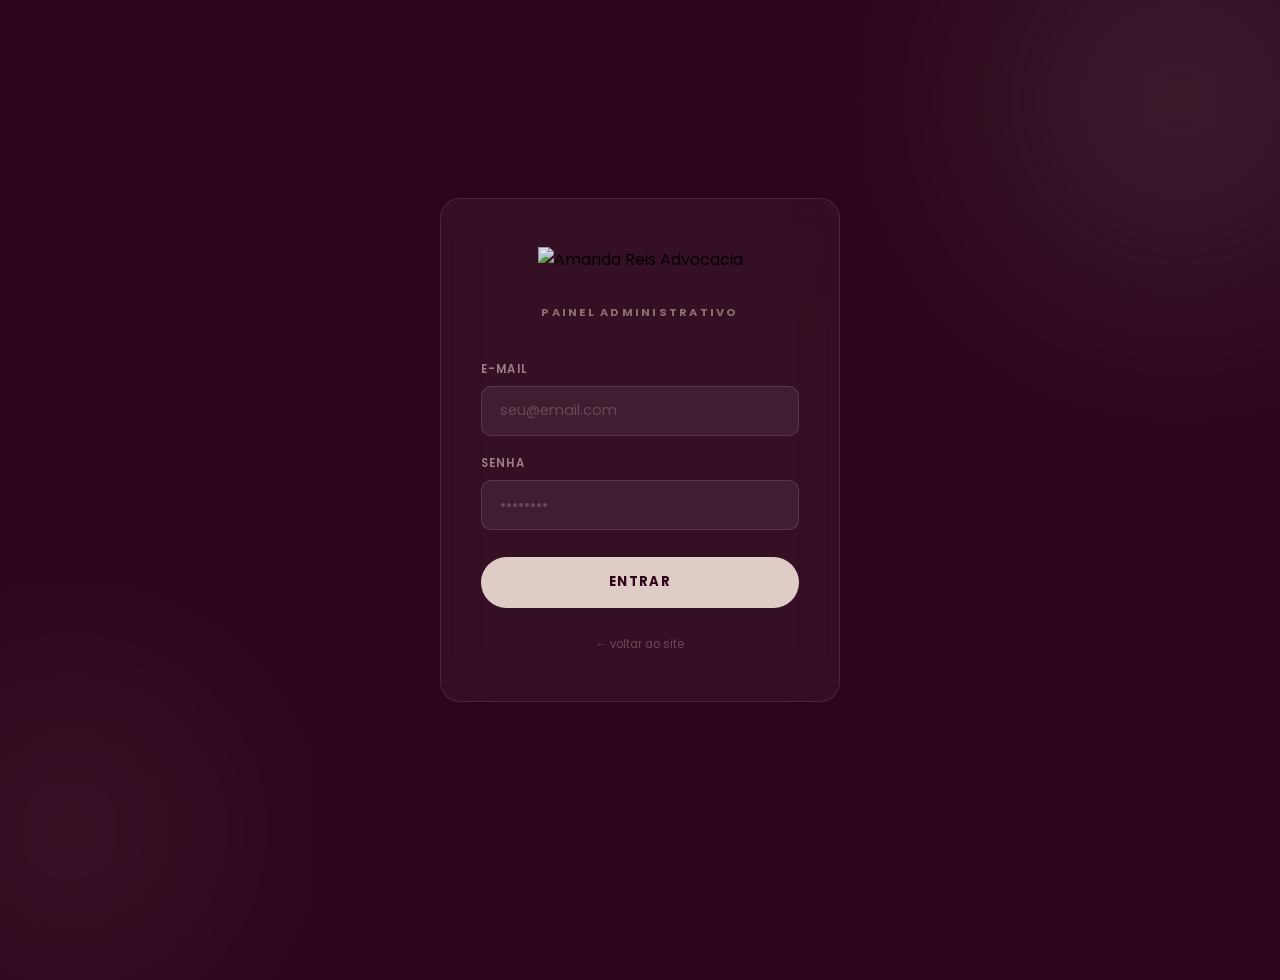
==== admin/index.html @ 428d7985 "Add files via upload" ====
<!DOCTYPE html>
<html lang="pt-BR">
<head>
  <meta charset="UTF-8"/>
  <meta name="viewport" content="width=device-width, initial-scale=1.0"/>
  <meta name="robots" content="noindex, nofollow"/>
  <title>Acesso Restrito | Amanda Reis</title>
  <link rel="icon" type="image/svg+xml" href="../images/favicon.svg"/>
  <link href="https://fonts.googleapis.com/css2?family=Poppins:wght@300;400;600;700&display=swap" rel="stylesheet"/>
  <style>
    *,*::before,*::after{box-sizing:border-box;margin:0;padding:0}
    :root{--dark:#2D061B;--bege:#E0CCC7;--light:#F3EFEC;--muted:#5C4B57}
    body{font-family:'Poppins',sans-serif;background:var(--dark);min-height:100vh;display:flex;align-items:center;justify-content:center;position:relative;overflow:hidden}
    .bg-glow{position:absolute;border-radius:50%;filter:blur(100px);pointer-events:none}
    .bg-glow-1{width:400px;height:400px;background:rgba(92,75,87,.3);top:-100px;right:-100px}
    .bg-glow-2{width:300px;height:300px;background:rgba(224,204,199,.08);bottom:-80px;left:-80px}
    .login-card{background:rgba(255,255,255,.04);border:1px solid rgba(224,204,199,.12);border-radius:20px;padding:3rem 2.5rem;width:100%;max-width:400px;backdrop-filter:blur(20px);position:relative;z-index:1}
    .login-logo{text-align:center;margin-bottom:2rem}
    .login-logo img{height:44px;opacity:.9}
    .login-title{font-size:.7rem;font-weight:700;letter-spacing:.2em;text-transform:uppercase;color:rgba(224,204,199,.5);text-align:center;margin-bottom:2.5rem}
    .field{margin-bottom:1.2rem}
    .field label{display:block;font-size:.72rem;font-weight:600;letter-spacing:.1em;text-transform:uppercase;color:rgba(224,204,199,.6);margin-bottom:.5rem}
    .field input{width:100%;padding:.85rem 1.1rem;background:rgba(255,255,255,.06);border:1px solid rgba(224,204,199,.15);border-radius:10px;color:var(--light);font-family:'Poppins',sans-serif;font-size:.9rem;outline:none;transition:border-color .3s}
    .field input:focus{border-color:rgba(224,204,199,.4)}
    .field input::placeholder{color:rgba(224,204,199,.25)}
    .btn-login{width:100%;padding:.95rem;background:var(--bege);color:var(--dark);border:none;border-radius:50px;font-family:'Poppins',sans-serif;font-size:.82rem;font-weight:700;letter-spacing:.1em;text-transform:uppercase;cursor:pointer;margin-top:.5rem;transition:opacity .3s,transform .3s}
    .btn-login:hover{opacity:.88;transform:translateY(-2px)}
    .btn-login:disabled{opacity:.5;cursor:not-allowed;transform:none}
    .erro{background:rgba(200,50,50,.15);border:1px solid rgba(200,50,50,.3);color:#f8a0a0;border-radius:8px;padding:.7rem 1rem;font-size:.8rem;text-align:center;margin-top:1rem;display:none}
    .erro.vis{display:block}
    .back-link{display:block;text-align:center;margin-top:1.8rem;font-size:.72rem;color:rgba(224,204,199,.3);text-decoration:none;transition:color .3s}
    .back-link:hover{color:rgba(224,204,199,.6)}
    .loading{text-align:center;color:rgba(224,204,199,.4);font-size:.8rem;margin-top:1rem}
  </style>
</head>
<body>
<div class="bg-glow bg-glow-1"></div>
<div class="bg-glow bg-glow-2"></div>
<div class="login-card">
  <div class="login-logo"><img src="../images/logo.png" alt="Amanda Reis Advocacia"/></div>
  <p class="login-title">Painel Administrativo</p>
  <div class="field">
    <label>E-mail</label>
    <input type="email" id="email" placeholder="seu@email.com" autocomplete="email"/>
  </div>
  <div class="field">
    <label>Senha</label>
    <input type="password" id="senha" placeholder="••••••••" autocomplete="current-password"/>
  </div>
  <button class="btn-login" id="btn-login" onclick="fazerLogin()">Entrar</button>
  <div class="erro" id="erro">E-mail ou senha incorretos.</div>
  <p class="loading" id="loading" style="display:none">Verificando credenciais…</p>
  <a href="../index.html" class="back-link">← voltar ao site</a>
</div>

<script>
  // ══════════════════════════════════════════════════════════
  //  ⚙️  CONFIGURAÇÃO FIREBASE
  //  Substitua os valores abaixo pelos do seu projeto Firebase
  //  Console: https://console.firebase.google.com
  // ══════════════════════════════════════════════════════════
  const FIREBASE_CONFIG = {
    apiKey:            "COLE_SEU_apiKey_AQUI",
    authDomain:        "COLE_SEU_authDomain_AQUI",
    projectId:         "COLE_SEU_projectId_AQUI",
    storageBucket:     "COLE_SEU_storageBucket_AQUI",
    messagingSenderId: "COLE_SEU_messagingSenderId_AQUI",
    appId:             "COLE_SEU_appId_AQUI"
  };
  // ══════════════════════════════════════════════════════════

  document.addEventListener('keydown', e => { if (e.key === 'Enter') fazerLogin(); });

  window.addEventListener('load', () => {
    import('https://www.gstatic.com/firebasejs/10.12.0/firebase-app.js').then(({ initializeApp }) => {
      import('https://www.gstatic.com/firebasejs/10.12.0/firebase-auth.js').then(({ getAuth, signInWithEmailAndPassword, onAuthStateChanged }) => {
        const app  = initializeApp(FIREBASE_CONFIG);
        const auth = getAuth(app);

        // Se já autenticado, redireciona direto
        onAuthStateChanged(auth, user => {
          if (user) window.location.href = 'painel.html';
        });

        window.fazerLogin = async function() {
          const emailVal = document.getElementById('email').value.trim();
          const senhaVal = document.getElementById('senha').value;
          const btn      = document.getElementById('btn-login');
          const erro     = document.getElementById('erro');
          const loading  = document.getElementById('loading');

          erro.classList.remove('vis');
          btn.disabled = true;
          loading.style.display = 'block';

          try {
            await signInWithEmailAndPassword(auth, emailVal, senhaVal);
            // onAuthStateChanged cuida do redirect
          } catch (e) {
            erro.textContent = 'E-mail ou senha incorretos.';
            erro.classList.add('vis');
            document.getElementById('senha').value = '';
          } finally {
            btn.disabled = false;
            loading.style.display = 'none';
          }
        };
      });
    });
  });
</script>
</body>
</html>
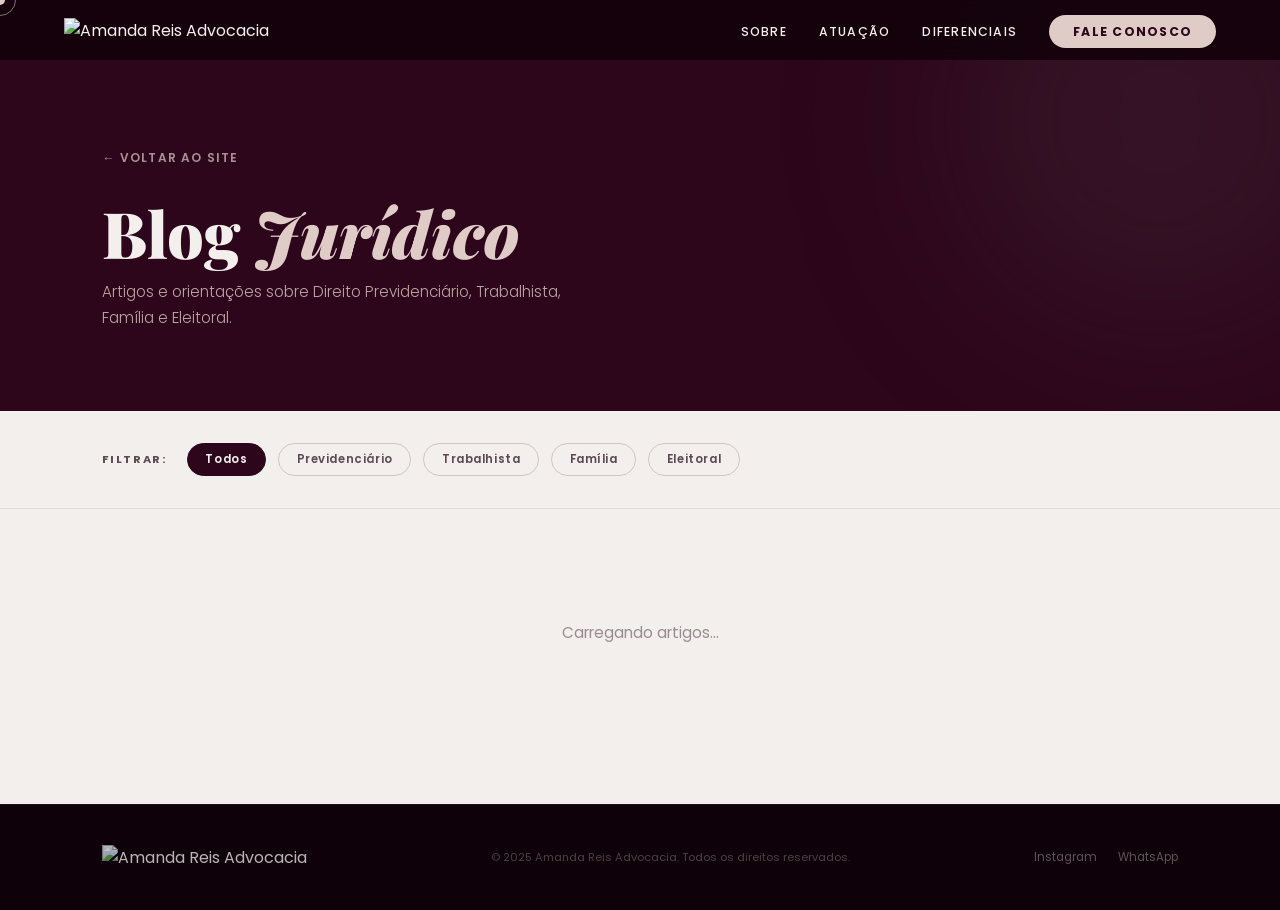
==== commit 1e7875e9: "Add files via upload" ====
--- a/admin/index.html
+++ b/admin/index.html
@@ -3,108 +3,157 @@
 <head>
   <meta charset="UTF-8"/>
   <meta name="viewport" content="width=device-width, initial-scale=1.0"/>
-  <meta name="robots" content="noindex, nofollow"/>
-  <title>Acesso Restrito | Amanda Reis</title>
+  <title>Blog Jurídico | Amanda Reis Advocacia</title>
   <link rel="icon" type="image/svg+xml" href="../images/favicon.svg"/>
-  <link href="https://fonts.googleapis.com/css2?family=Poppins:wght@300;400;600;700&display=swap" rel="stylesheet"/>
+  <link rel="icon" type="image/x-icon" href="../images/favicon.ico"/>
+  <link rel="stylesheet" href="../style.css"/>
   <style>
-    *,*::before,*::after{box-sizing:border-box;margin:0;padding:0}
-    :root{--dark:#2D061B;--bege:#E0CCC7;--light:#F3EFEC;--muted:#5C4B57}
-    body{font-family:'Poppins',sans-serif;background:var(--dark);min-height:100vh;display:flex;align-items:center;justify-content:center;position:relative;overflow:hidden}
-    .bg-glow{position:absolute;border-radius:50%;filter:blur(100px);pointer-events:none}
-    .bg-glow-1{width:400px;height:400px;background:rgba(92,75,87,.3);top:-100px;right:-100px}
-    .bg-glow-2{width:300px;height:300px;background:rgba(224,204,199,.08);bottom:-80px;left:-80px}
-    .login-card{background:rgba(255,255,255,.04);border:1px solid rgba(224,204,199,.12);border-radius:20px;padding:3rem 2.5rem;width:100%;max-width:400px;backdrop-filter:blur(20px);position:relative;z-index:1}
-    .login-logo{text-align:center;margin-bottom:2rem}
-    .login-logo img{height:44px;opacity:.9}
-    .login-title{font-size:.7rem;font-weight:700;letter-spacing:.2em;text-transform:uppercase;color:rgba(224,204,199,.5);text-align:center;margin-bottom:2.5rem}
-    .field{margin-bottom:1.2rem}
-    .field label{display:block;font-size:.72rem;font-weight:600;letter-spacing:.1em;text-transform:uppercase;color:rgba(224,204,199,.6);margin-bottom:.5rem}
-    .field input{width:100%;padding:.85rem 1.1rem;background:rgba(255,255,255,.06);border:1px solid rgba(224,204,199,.15);border-radius:10px;color:var(--light);font-family:'Poppins',sans-serif;font-size:.9rem;outline:none;transition:border-color .3s}
-    .field input:focus{border-color:rgba(224,204,199,.4)}
-    .field input::placeholder{color:rgba(224,204,199,.25)}
-    .btn-login{width:100%;padding:.95rem;background:var(--bege);color:var(--dark);border:none;border-radius:50px;font-family:'Poppins',sans-serif;font-size:.82rem;font-weight:700;letter-spacing:.1em;text-transform:uppercase;cursor:pointer;margin-top:.5rem;transition:opacity .3s,transform .3s}
-    .btn-login:hover{opacity:.88;transform:translateY(-2px)}
-    .btn-login:disabled{opacity:.5;cursor:not-allowed;transform:none}
-    .erro{background:rgba(200,50,50,.15);border:1px solid rgba(200,50,50,.3);color:#f8a0a0;border-radius:8px;padding:.7rem 1rem;font-size:.8rem;text-align:center;margin-top:1rem;display:none}
-    .erro.vis{display:block}
-    .back-link{display:block;text-align:center;margin-top:1.8rem;font-size:.72rem;color:rgba(224,204,199,.3);text-decoration:none;transition:color .3s}
-    .back-link:hover{color:rgba(224,204,199,.6)}
-    .loading{text-align:center;color:rgba(224,204,199,.4);font-size:.8rem;margin-top:1rem}
+    .blog-hero{background:var(--dark);padding:9rem 8% 5rem;position:relative;overflow:hidden}
+    .blog-hero-glow{position:absolute;top:-80px;right:-80px;width:400px;height:400px;background:rgba(92,75,87,.2);border-radius:50%;filter:blur(90px);pointer-events:none}
+    .blog-hero .back-link{display:inline-flex;align-items:center;gap:.5rem;color:var(--bege);text-decoration:none;font-size:.75rem;font-weight:600;letter-spacing:.1em;text-transform:uppercase;margin-bottom:2rem;opacity:.7;transition:opacity .3s;cursor:none}
+    .blog-hero .back-link:hover{opacity:1}
+    .blog-hero h1{font-family:'Playfair Display',serif;font-size:clamp(2.5rem,5vw,4rem);font-weight:900;color:var(--light);line-height:1.05;position:relative}
+    .blog-hero h1 em{font-style:italic;color:var(--bege)}
+    .blog-hero p{font-size:.95rem;color:var(--bege);font-weight:300;opacity:.8;margin-top:.8rem;max-width:500px;line-height:1.7;position:relative}
+    .blog-filters{background:var(--light);padding:2rem 8%;border-bottom:1px solid rgba(45,6,27,.08);display:flex;gap:.75rem;flex-wrap:wrap;align-items:center}
+    .filter-label{font-size:.7rem;font-weight:700;letter-spacing:.15em;text-transform:uppercase;color:var(--muted);margin-right:.5rem}
+    .filter-btn{padding:.45rem 1.1rem;border-radius:50px;border:1.5px solid rgba(45,6,27,.18);background:transparent;font-size:.73rem;font-weight:600;color:var(--muted);cursor:none;font-family:'Poppins',sans-serif;letter-spacing:.05em;transition:background .25s,border-color .25s,color .25s}
+    .filter-btn:hover,.filter-btn.active{background:var(--dark);border-color:var(--dark);color:var(--light)}
+    .blog-list{background:var(--light);padding:3rem 8% 6rem}
+    .blog-grid-full{display:grid;grid-template-columns:repeat(3,1fr);gap:1.5rem}
+    .blog-card{background:#fff;border:1px solid rgba(45,6,27,.1);border-radius:var(--r-lg);overflow:hidden;cursor:none;text-decoration:none;color:var(--dark);transition:transform .35s,box-shadow .35s,border-color .35s;display:flex;flex-direction:column}
+    .blog-card:hover{transform:translateY(-6px);box-shadow:0 20px 50px rgba(45,6,27,.12);border-color:rgba(92,75,87,.3)}
+    .blog-card-img{width:100%;aspect-ratio:16/9;object-fit:cover;display:block;background:var(--bege)}
+    .blog-card-img-placeholder{width:100%;aspect-ratio:16/9;background:linear-gradient(135deg,var(--bege) 0%,var(--light) 100%);display:flex;align-items:center;justify-content:center}
+    .blog-card-img-placeholder svg{width:40px;height:40px;fill:rgba(92,75,87,.3)}
+    .blog-card-body{padding:1.5rem;flex:1;display:flex;flex-direction:column}
+    .blog-card-tag{font-size:.64rem;font-weight:700;letter-spacing:.18em;text-transform:uppercase;color:var(--muted);margin-bottom:.7rem;display:flex;align-items:center;gap:.5rem}
+    .blog-card-tag::before{content:'';display:block;width:16px;height:2px;background:var(--muted);border-radius:1px}
+    .blog-card h3{font-family:'Playfair Display',serif;font-size:1.05rem;font-weight:700;color:var(--dark);line-height:1.35;margin-bottom:.7rem}
+    .blog-card p{font-size:.82rem;color:var(--muted);line-height:1.7;font-weight:300;flex:1}
+    .blog-card-footer{display:flex;align-items:center;justify-content:space-between;margin-top:1.2rem;padding-top:1rem;border-top:1px solid rgba(45,6,27,.08)}
+    .blog-card-date{font-size:.7rem;color:var(--muted);font-weight:300;opacity:.7}
+    .blog-card-link{font-size:.72rem;font-weight:700;letter-spacing:.08em;text-transform:uppercase;color:var(--dark);opacity:.6;transition:opacity .3s}
+    .blog-card:hover .blog-card-link{opacity:1}
+    .blog-empty{grid-column:1/-1;text-align:center;padding:4rem 0;color:var(--muted);font-size:.95rem;opacity:.6}
+    @media(max-width:900px){.blog-hero{padding:8rem 6% 4rem}.blog-filters{padding:1.5rem 6%}.blog-list{padding:2rem 6% 4rem}.blog-grid-full{grid-template-columns:1fr}nav{padding:.9rem 5%}.nav-links{display:none}}
+    @media(min-width:600px) and (max-width:900px){.blog-grid-full{grid-template-columns:repeat(2,1fr)}}
   </style>
 </head>
 <body>
-<div class="bg-glow bg-glow-1"></div>
-<div class="bg-glow bg-glow-2"></div>
-<div class="login-card">
-  <div class="login-logo"><img src="../images/logo.png" alt="Amanda Reis Advocacia"/></div>
-  <p class="login-title">Painel Administrativo</p>
-  <div class="field">
-    <label>E-mail</label>
-    <input type="email" id="email" placeholder="seu@email.com" autocomplete="email"/>
+<div class="cursor" id="cursor"></div>
+<div class="cursor-ring" id="cursorRing"></div>
+<nav id="navbar" class="nav-dark">
+  <div class="nav-logo"><img src="../images/logo.png" alt="Amanda Reis Advocacia"/></div>
+  <ul class="nav-links">
+    <li><a href="../index.html#sobre">Sobre</a></li>
+    <li><a href="../index.html#atuacao">Atuação</a></li>
+    <li><a href="../index.html#diferenciais">Diferenciais</a></li>
+    <li><a href="../index.html#contato" class="nav-cta">Fale Conosco</a></li>
+  </ul>
+</nav>
+<section class="blog-hero">
+  <div class="blog-hero-glow"></div>
+  <a href="../index.html" class="back-link">← Voltar ao site</a>
+  <h1>Blog <em>Jurídico</em></h1>
+  <p>Artigos e orientações sobre Direito Previdenciário, Trabalhista, Família e Eleitoral.</p>
+</section>
+<div class="blog-filters">
+  <span class="filter-label">Filtrar:</span>
+  <button class="filter-btn active" data-cat="Todos">Todos</button>
+  <button class="filter-btn" data-cat="Previdenciário">Previdenciário</button>
+  <button class="filter-btn" data-cat="Trabalhista">Trabalhista</button>
+  <button class="filter-btn" data-cat="Família">Família</button>
+  <button class="filter-btn" data-cat="Eleitoral">Eleitoral</button>
+</div>
+<section class="blog-list">
+  <div class="blog-grid-full" id="blog-grid-full">
+    <p class="blog-empty">Carregando artigos…</p>
   </div>
-  <div class="field">
-    <label>Senha</label>
-    <input type="password" id="senha" placeholder="••••••••" autocomplete="current-password"/>
+</section>
+<footer>
+  <div class="footer-inner">
+    <div class="footer-logo"><img src="../images/logo.png" alt="Amanda Reis Advocacia"/></div>
+    <p class="footer-copy">© 2025 Amanda Reis Advocacia. Todos os direitos reservados.</p>
+    <div class="footer-links">
+      <a href="https://www.instagram.com/advamandareis/">Instagram</a>
+      <a href="https://wa.me/5561999284025">WhatsApp</a>
+    </div>
   </div>
-  <button class="btn-login" id="btn-login" onclick="fazerLogin()">Entrar</button>
-  <div class="erro" id="erro">E-mail ou senha incorretos.</div>
-  <p class="loading" id="loading" style="display:none">Verificando credenciais…</p>
-  <a href="../index.html" class="back-link">← voltar ao site</a>
-</div>
+</footer>
+<script>
+  const firebaseConfig = {
+  apiKey: "AIzaSyD4aWnsTi9Zk66AfWvnCKW490wGxZW17mc",
+  authDomain: "dra-amanda.firebaseapp.com",
+  projectId: "dra-amanda",
+  storageBucket: "dra-amanda.firebasestorage.app",
+  messagingSenderId: "337097105233",
+  appId: "1:337097105233:web:64a120079f640f3d1cfd70",
+  measurementId: "G-VSHPLCEZXZ"
+};
 
-<script>
-  // ══════════════════════════════════════════════════════════
-  //  ⚙️  CONFIGURAÇÃO FIREBASE
-  //  Substitua os valores abaixo pelos do seu projeto Firebase
-  //  Console: https://console.firebase.google.com
-  // ══════════════════════════════════════════════════════════
-  const FIREBASE_CONFIG = {
-    apiKey:            "COLE_SEU_apiKey_AQUI",
-    authDomain:        "COLE_SEU_authDomain_AQUI",
-    projectId:         "COLE_SEU_projectId_AQUI",
-    storageBucket:     "COLE_SEU_storageBucket_AQUI",
-    messagingSenderId: "COLE_SEU_messagingSenderId_AQUI",
-    appId:             "COLE_SEU_appId_AQUI"
-  };
-  // ══════════════════════════════════════════════════════════
+  const cur=document.getElementById('cursor'),curR=document.getElementById('cursorRing');
+  let mx=0,my=0,rx=0,ry=0;
+  document.addEventListener('mousemove',e=>{mx=e.clientX;my=e.clientY;cur.style.left=mx+'px';cur.style.top=my+'px';});
+  (function anim(){rx+=(mx-rx)*.1;ry+=(my-ry)*.1;curR.style.left=rx+'px';curR.style.top=ry+'px';requestAnimationFrame(anim);})();
+  document.querySelectorAll('a,button').forEach(el=>{
+    el.addEventListener('mouseenter',()=>{cur.style.transform='translate(-50%,-50%) scale(2.8)';cur.style.background='rgba(224,204,199,.35)';});
+    el.addEventListener('mouseleave',()=>{cur.style.transform='translate(-50%,-50%) scale(1)';cur.style.background='var(--bege)';});
+  });
+  const nav=document.getElementById('navbar');
+  window.addEventListener('scroll',()=>nav.classList.toggle('scrolled',window.scrollY>60));
 
-  document.addEventListener('keydown', e => { if (e.key === 'Enter') fazerLogin(); });
+  let catAtiva='Todos', ARTIGOS_FB=[];
+  document.querySelectorAll('.filter-btn').forEach(btn=>{
+    btn.addEventListener('click',()=>{
+      document.querySelectorAll('.filter-btn').forEach(b=>b.classList.remove('active'));
+      btn.classList.add('active'); catAtiva=btn.dataset.cat; renderGrid();
+    });
+  });
 
-  window.addEventListener('load', () => {
-    import('https://www.gstatic.com/firebasejs/10.12.0/firebase-app.js').then(({ initializeApp }) => {
-      import('https://www.gstatic.com/firebasejs/10.12.0/firebase-auth.js').then(({ getAuth, signInWithEmailAndPassword, onAuthStateChanged }) => {
-        const app  = initializeApp(FIREBASE_CONFIG);
-        const auth = getAuth(app);
+  function estaPublicado(a){
+    if(!a.publicadoEm) return true;
+    const hoje=new Date(); hoje.setHours(0,0,0,0);
+    return new Date(a.publicadoEm+'T00:00:00')<=hoje;
+  }
 
-        // Se já autenticado, redireciona direto
-        onAuthStateChanged(auth, user => {
-          if (user) window.location.href = 'painel.html';
-        });
+  function cardHTML(a){
+    return `<a href="artigo.html?id=${a._docid}" class="blog-card">
+      ${a.foto
+        ?`<img class="blog-card-img" src="${a.foto}" alt="${a.titulo}" loading="lazy"/>`
+        :`<div class="blog-card-img-placeholder"><svg viewBox="0 0 24 24"><path d="M21 19V5c0-1.1-.9-2-2-2H5c-1.1 0-2 .9-2 2v14c0 1.1.9 2 2 2h14c1.1 0 2-.9 2-2zM8.5 13.5l2.5 3.01L14.5 12l4.5 6H5l3.5-4.5z"/></svg></div>`
+      }
+      <div class="blog-card-body">
+        <div class="blog-card-tag">${a.categoria||'Artigo'}</div>
+        <h3>${a.titulo}</h3>
+        <p>${a.resumo}</p>
+        <div class="blog-card-footer">
+          <span class="blog-card-date">${a.data}</span>
+          <span class="blog-card-link">Ler mais →</span>
+        </div>
+      </div>
+    </a>`;
+  }
 
-        window.fazerLogin = async function() {
-          const emailVal = document.getElementById('email').value.trim();
-          const senhaVal = document.getElementById('senha').value;
-          const btn      = document.getElementById('btn-login');
-          const erro     = document.getElementById('erro');
-          const loading  = document.getElementById('loading');
+  function renderGrid(){
+    const grid=document.getElementById('blog-grid-full');
+    const lista=ARTIGOS_FB.filter(estaPublicado).filter(a=>catAtiva==='Todos'||a.categoria===catAtiva);
+    grid.innerHTML=lista.length?lista.map(cardHTML).join(''):'<p class="blog-empty">Nenhum artigo nesta categoria.</p>';
+  }
 
-          erro.classList.remove('vis');
-          btn.disabled = true;
-          loading.style.display = 'block';
-
-          try {
-            await signInWithEmailAndPassword(auth, emailVal, senhaVal);
-            // onAuthStateChanged cuida do redirect
-          } catch (e) {
-            erro.textContent = 'E-mail ou senha incorretos.';
-            erro.classList.add('vis');
-            document.getElementById('senha').value = '';
-          } finally {
-            btn.disabled = false;
-            loading.style.display = 'none';
-          }
-        };
+  window.addEventListener('load',()=>{
+    import('https://www.gstatic.com/firebasejs/10.12.0/firebase-app.js').then(({initializeApp})=>{
+      import('https://www.gstatic.com/firebasejs/10.12.0/firebase-firestore.js').then(async({getFirestore,collection,getDocs,orderBy,query})=>{
+        const app=initializeApp(firebaseConfig);
+        const db=getFirestore(app);
+        try{
+          const q=query(collection(db,'artigos'),orderBy('publicadoEm','desc'));
+          const snap=await getDocs(q);
+          ARTIGOS_FB=snap.docs.map(d=>({_docid:d.id,...d.data()}));
+          renderGrid();
+        } catch(e){
+          document.getElementById('blog-grid-full').innerHTML='<p class="blog-empty">Erro ao carregar artigos.</p>';
+        }
       });
     });
   });
--- a/style.css
+++ b/style.css
@@ -0,0 +1,137 @@
+/* ─── PALETTE ──────────────────────────────────────────
+   #2D061B  Bordô Escuro   (primary dark)
+   #E0CCC7  Bege Rosado    (accent warm)
+   #F3EFEC  Bege Claro     (light bg)
+   #5C4B57  Cinza Rosado   (secondary / muted)
+──────────────────────────────────────────────────────── */
+@import url('https://fonts.googleapis.com/css2?family=Playfair+Display:ital,wght@0,400;0,600;0,700;0,900;1,400;1,700&family=Poppins:wght@300;400;500;600;700&display=swap');
+
+:root {
+  --dark:   #2D061B;
+  --dark2:  #3d0b27;
+  --bege:   #E0CCC7;
+  --light:  #F3EFEC;
+  --muted:  #5C4B57;
+  --white:  #FFFFFF;
+  --r:      16px;
+  --r-sm:   10px;
+  --r-lg:   24px;
+}
+
+*, *::before, *::after { box-sizing: border-box; margin: 0; padding: 0; }
+html { scroll-behavior: smooth; }
+body {
+  font-family: 'Poppins', sans-serif;
+  background: var(--dark);
+  color: var(--light);
+  overflow-x: hidden;
+  cursor: none;
+}
+
+/* ── CURSOR ── */
+.cursor {
+  width: 10px; height: 10px; background: var(--bege); border-radius: 50%;
+  position: fixed; top: 0; left: 0; pointer-events: none; z-index: 9999;
+  transform: translate(-50%,-50%); transition: width .25s, height .25s, background .25s;
+}
+.cursor-ring {
+  width: 32px; height: 32px; border: 1.5px solid rgba(224,204,199,.55); border-radius: 50%;
+  position: fixed; top: 0; left: 0; pointer-events: none; z-index: 9998;
+  transform: translate(-50%,-50%);
+}
+
+/* ── NAV ── */
+nav {
+  position: fixed; top: 0; left: 0; right: 0; z-index: 100;
+  display: flex; justify-content: space-between; align-items: center;
+  padding: 1.1rem 5%;
+  transition: all .4s;
+  /* Por padrão sobre hero claro: fundo semi-dark para visibilidade */
+  background: rgba(45, 6, 27, 0.55);
+  backdrop-filter: blur(8px);
+}
+nav.scrolled {
+  background: rgba(18, 2, 10, .95);
+  backdrop-filter: blur(20px);
+  border-bottom: 1px solid rgba(224,204,199,.12);
+  padding: .75rem 5%;
+}
+/* Nav em páginas de área (fundo escuro) */
+nav.nav-dark {
+  background: rgba(18, 2, 10, .9);
+  backdrop-filter: blur(20px);
+}
+.nav-logo img { height: 42px; object-fit: contain; }
+.nav-links { display: flex; gap: 2rem; list-style: none; align-items: center; }
+.nav-links a {
+  color: var(--light); text-decoration: none;
+  font-size: .77rem; font-weight: 500; letter-spacing: .1em; text-transform: uppercase;
+  position: relative; padding-bottom: 3px; transition: color .3s;
+}
+.nav-links a::after {
+  content: ''; position: absolute; bottom: 0; left: 0;
+  width: 0; height: 1px; background: var(--bege); transition: width .35s;
+}
+.nav-links a:hover { color: var(--bege); }
+.nav-links a:hover::after { width: 100%; }
+.nav-cta {
+  background: var(--bege) !important; color: var(--dark) !important;
+  padding: .5rem 1.5rem !important; border-radius: 50px !important;
+  font-weight: 700 !important; transition: opacity .3s, transform .3s !important;
+}
+.nav-cta:hover { opacity: .88; transform: translateY(-2px); }
+.nav-cta::after { display: none !important; }
+
+/* ── MARQUEE ── */
+.marquee-strip { background: var(--muted); overflow: hidden; padding: .7rem 0; }
+.marquee-inner { display: flex; width: max-content; animation: marquee 26s linear infinite; }
+.marquee-item {
+  font-size: .67rem; font-weight: 700; letter-spacing: .18em; text-transform: uppercase;
+  color: var(--light); white-space: nowrap; padding: 0 2rem;
+  display: flex; align-items: center; gap: 1.5rem;
+}
+.marquee-item::after { content: '◆'; font-size: .4rem; color: var(--bege); opacity: .6; }
+@keyframes marquee { from { transform: translateX(0) } to { transform: translateX(-50%) } }
+
+/* ── SECTION HELPERS ── */
+.section-tag {
+  display: inline-flex; align-items: center; gap: .6rem;
+  font-size: .67rem; font-weight: 700; letter-spacing: .2em; text-transform: uppercase;
+  margin-bottom: 1rem;
+}
+.section-tag .stag-line {
+  display: block; width: 22px; height: 2px; border-radius: 1px;
+}
+
+/* ── REVEAL ── */
+.reveal, .reveal-l, .reveal-r { transition: opacity .85s ease, transform .85s ease; }
+.reveal { opacity: 0; transform: translateY(38px); }
+.reveal-l { opacity: 0; transform: translateX(-45px); }
+.reveal-r { opacity: 0; transform: translateX(45px); }
+.reveal.vis, .reveal-l.vis, .reveal-r.vis { opacity: 1; transform: none; }
+
+@keyframes fadeUp { to { opacity: 1; transform: none; } }
+@keyframes fadeIn { to { opacity: 1; } }
+
+::-webkit-scrollbar { width: 4px; }
+::-webkit-scrollbar-track { background: var(--dark); }
+::-webkit-scrollbar-thumb { background: var(--muted); border-radius: 2px; }
+
+/* ── FOOTER ── */
+footer {
+  background: #0e0109;
+  padding: 2.5rem 8%;
+  border-top: 1px solid rgba(224,204,199,.08);
+}
+.footer-inner {
+  display: flex; justify-content: space-between; align-items: center;
+  flex-wrap: wrap; gap: 1.2rem;
+}
+.footer-logo img { height: 34px; opacity: .75; }
+.footer-copy { font-size: .7rem; color: rgba(224,204,199,.3); }
+.footer-links { display: flex; gap: 1.3rem; }
+.footer-links a {
+  color: rgba(224,204,199,.4); font-size: .72rem;
+  text-decoration: none; transition: color .3s;
+}
+.footer-links a:hover { color: var(--bege); }
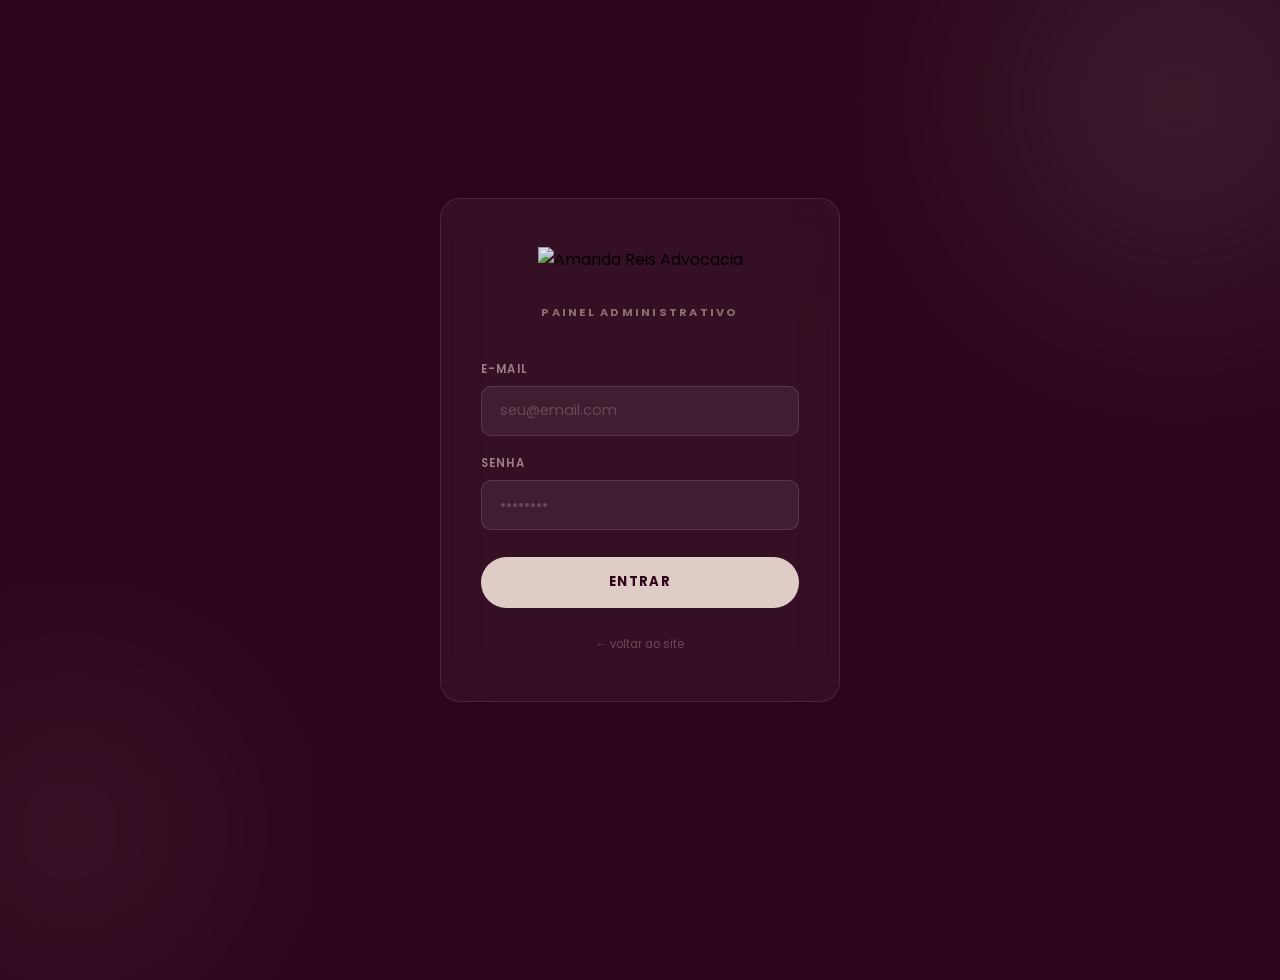
==== commit bd5ac330: "Add files via upload" ====
--- a/admin/index.html
+++ b/admin/index.html
@@ -3,85 +3,62 @@
 <head>
   <meta charset="UTF-8"/>
   <meta name="viewport" content="width=device-width, initial-scale=1.0"/>
-  <title>Blog Jurídico | Amanda Reis Advocacia</title>
+  <meta name="robots" content="noindex, nofollow"/>
+  <title>Acesso Restrito | Amanda Reis</title>
   <link rel="icon" type="image/svg+xml" href="../images/favicon.svg"/>
-  <link rel="icon" type="image/x-icon" href="../images/favicon.ico"/>
-  <link rel="stylesheet" href="../style.css"/>
+  <link href="https://fonts.googleapis.com/css2?family=Poppins:wght@300;400;600;700&display=swap" rel="stylesheet"/>
   <style>
-    .blog-hero{background:var(--dark);padding:9rem 8% 5rem;position:relative;overflow:hidden}
-    .blog-hero-glow{position:absolute;top:-80px;right:-80px;width:400px;height:400px;background:rgba(92,75,87,.2);border-radius:50%;filter:blur(90px);pointer-events:none}
-    .blog-hero .back-link{display:inline-flex;align-items:center;gap:.5rem;color:var(--bege);text-decoration:none;font-size:.75rem;font-weight:600;letter-spacing:.1em;text-transform:uppercase;margin-bottom:2rem;opacity:.7;transition:opacity .3s;cursor:none}
-    .blog-hero .back-link:hover{opacity:1}
-    .blog-hero h1{font-family:'Playfair Display',serif;font-size:clamp(2.5rem,5vw,4rem);font-weight:900;color:var(--light);line-height:1.05;position:relative}
-    .blog-hero h1 em{font-style:italic;color:var(--bege)}
-    .blog-hero p{font-size:.95rem;color:var(--bege);font-weight:300;opacity:.8;margin-top:.8rem;max-width:500px;line-height:1.7;position:relative}
-    .blog-filters{background:var(--light);padding:2rem 8%;border-bottom:1px solid rgba(45,6,27,.08);display:flex;gap:.75rem;flex-wrap:wrap;align-items:center}
-    .filter-label{font-size:.7rem;font-weight:700;letter-spacing:.15em;text-transform:uppercase;color:var(--muted);margin-right:.5rem}
-    .filter-btn{padding:.45rem 1.1rem;border-radius:50px;border:1.5px solid rgba(45,6,27,.18);background:transparent;font-size:.73rem;font-weight:600;color:var(--muted);cursor:none;font-family:'Poppins',sans-serif;letter-spacing:.05em;transition:background .25s,border-color .25s,color .25s}
-    .filter-btn:hover,.filter-btn.active{background:var(--dark);border-color:var(--dark);color:var(--light)}
-    .blog-list{background:var(--light);padding:3rem 8% 6rem}
-    .blog-grid-full{display:grid;grid-template-columns:repeat(3,1fr);gap:1.5rem}
-    .blog-card{background:#fff;border:1px solid rgba(45,6,27,.1);border-radius:var(--r-lg);overflow:hidden;cursor:none;text-decoration:none;color:var(--dark);transition:transform .35s,box-shadow .35s,border-color .35s;display:flex;flex-direction:column}
-    .blog-card:hover{transform:translateY(-6px);box-shadow:0 20px 50px rgba(45,6,27,.12);border-color:rgba(92,75,87,.3)}
-    .blog-card-img{width:100%;aspect-ratio:16/9;object-fit:cover;display:block;background:var(--bege)}
-    .blog-card-img-placeholder{width:100%;aspect-ratio:16/9;background:linear-gradient(135deg,var(--bege) 0%,var(--light) 100%);display:flex;align-items:center;justify-content:center}
-    .blog-card-img-placeholder svg{width:40px;height:40px;fill:rgba(92,75,87,.3)}
-    .blog-card-body{padding:1.5rem;flex:1;display:flex;flex-direction:column}
-    .blog-card-tag{font-size:.64rem;font-weight:700;letter-spacing:.18em;text-transform:uppercase;color:var(--muted);margin-bottom:.7rem;display:flex;align-items:center;gap:.5rem}
-    .blog-card-tag::before{content:'';display:block;width:16px;height:2px;background:var(--muted);border-radius:1px}
-    .blog-card h3{font-family:'Playfair Display',serif;font-size:1.05rem;font-weight:700;color:var(--dark);line-height:1.35;margin-bottom:.7rem}
-    .blog-card p{font-size:.82rem;color:var(--muted);line-height:1.7;font-weight:300;flex:1}
-    .blog-card-footer{display:flex;align-items:center;justify-content:space-between;margin-top:1.2rem;padding-top:1rem;border-top:1px solid rgba(45,6,27,.08)}
-    .blog-card-date{font-size:.7rem;color:var(--muted);font-weight:300;opacity:.7}
-    .blog-card-link{font-size:.72rem;font-weight:700;letter-spacing:.08em;text-transform:uppercase;color:var(--dark);opacity:.6;transition:opacity .3s}
-    .blog-card:hover .blog-card-link{opacity:1}
-    .blog-empty{grid-column:1/-1;text-align:center;padding:4rem 0;color:var(--muted);font-size:.95rem;opacity:.6}
-    @media(max-width:900px){.blog-hero{padding:8rem 6% 4rem}.blog-filters{padding:1.5rem 6%}.blog-list{padding:2rem 6% 4rem}.blog-grid-full{grid-template-columns:1fr}nav{padding:.9rem 5%}.nav-links{display:none}}
-    @media(min-width:600px) and (max-width:900px){.blog-grid-full{grid-template-columns:repeat(2,1fr)}}
+    *,*::before,*::after{box-sizing:border-box;margin:0;padding:0}
+    :root{--dark:#2D061B;--bege:#E0CCC7;--light:#F3EFEC;--muted:#5C4B57}
+    body{font-family:'Poppins',sans-serif;background:var(--dark);min-height:100vh;display:flex;align-items:center;justify-content:center;position:relative;overflow:hidden}
+    .bg-glow{position:absolute;border-radius:50%;filter:blur(100px);pointer-events:none}
+    .bg-glow-1{width:400px;height:400px;background:rgba(92,75,87,.3);top:-100px;right:-100px}
+    .bg-glow-2{width:300px;height:300px;background:rgba(224,204,199,.08);bottom:-80px;left:-80px}
+    .login-card{background:rgba(255,255,255,.04);border:1px solid rgba(224,204,199,.12);border-radius:20px;padding:3rem 2.5rem;width:100%;max-width:400px;backdrop-filter:blur(20px);position:relative;z-index:1}
+    .login-logo{text-align:center;margin-bottom:2rem}
+    .login-logo img{height:44px;opacity:.9}
+    .login-title{font-size:.7rem;font-weight:700;letter-spacing:.2em;text-transform:uppercase;color:rgba(224,204,199,.5);text-align:center;margin-bottom:2.5rem}
+    .field{margin-bottom:1.2rem}
+    .field label{display:block;font-size:.72rem;font-weight:600;letter-spacing:.1em;text-transform:uppercase;color:rgba(224,204,199,.6);margin-bottom:.5rem}
+    .field input{width:100%;padding:.85rem 1.1rem;background:rgba(255,255,255,.06);border:1px solid rgba(224,204,199,.15);border-radius:10px;color:var(--light);font-family:'Poppins',sans-serif;font-size:.9rem;outline:none;transition:border-color .3s}
+    .field input:focus{border-color:rgba(224,204,199,.4)}
+    .field input::placeholder{color:rgba(224,204,199,.25)}
+    .btn-login{width:100%;padding:.95rem;background:var(--bege);color:var(--dark);border:none;border-radius:50px;font-family:'Poppins',sans-serif;font-size:.82rem;font-weight:700;letter-spacing:.1em;text-transform:uppercase;cursor:pointer;margin-top:.5rem;transition:opacity .3s,transform .3s}
+    .btn-login:hover{opacity:.88;transform:translateY(-2px)}
+    .btn-login:disabled{opacity:.5;cursor:not-allowed;transform:none}
+    .erro{background:rgba(200,50,50,.15);border:1px solid rgba(200,50,50,.3);color:#f8a0a0;border-radius:8px;padding:.7rem 1rem;font-size:.8rem;text-align:center;margin-top:1rem;display:none}
+    .erro.vis{display:block}
+    .back-link{display:block;text-align:center;margin-top:1.8rem;font-size:.72rem;color:rgba(224,204,199,.3);text-decoration:none;transition:color .3s}
+    .back-link:hover{color:rgba(224,204,199,.6)}
+    .loading{text-align:center;color:rgba(224,204,199,.4);font-size:.8rem;margin-top:1rem}
   </style>
 </head>
 <body>
-<div class="cursor" id="cursor"></div>
-<div class="cursor-ring" id="cursorRing"></div>
-<nav id="navbar" class="nav-dark">
-  <div class="nav-logo"><img src="../images/logo.png" alt="Amanda Reis Advocacia"/></div>
-  <ul class="nav-links">
-    <li><a href="../index.html#sobre">Sobre</a></li>
-    <li><a href="../index.html#atuacao">Atuação</a></li>
-    <li><a href="../index.html#diferenciais">Diferenciais</a></li>
-    <li><a href="../index.html#contato" class="nav-cta">Fale Conosco</a></li>
-  </ul>
-</nav>
-<section class="blog-hero">
-  <div class="blog-hero-glow"></div>
-  <a href="../index.html" class="back-link">← Voltar ao site</a>
-  <h1>Blog <em>Jurídico</em></h1>
-  <p>Artigos e orientações sobre Direito Previdenciário, Trabalhista, Família e Eleitoral.</p>
-</section>
-<div class="blog-filters">
-  <span class="filter-label">Filtrar:</span>
-  <button class="filter-btn active" data-cat="Todos">Todos</button>
-  <button class="filter-btn" data-cat="Previdenciário">Previdenciário</button>
-  <button class="filter-btn" data-cat="Trabalhista">Trabalhista</button>
-  <button class="filter-btn" data-cat="Família">Família</button>
-  <button class="filter-btn" data-cat="Eleitoral">Eleitoral</button>
+<div class="bg-glow bg-glow-1"></div>
+<div class="bg-glow bg-glow-2"></div>
+<div class="login-card">
+  <div class="login-logo"><img src="../images/logo.png" alt="Amanda Reis Advocacia"/></div>
+  <p class="login-title">Painel Administrativo</p>
+  <div class="field">
+    <label>E-mail</label>
+    <input type="email" id="email" placeholder="seu@email.com" autocomplete="email"/>
+  </div>
+  <div class="field">
+    <label>Senha</label>
+    <input type="password" id="senha" placeholder="••••••••" autocomplete="current-password"/>
+  </div>
+  <button class="btn-login" id="btn-login" onclick="fazerLogin()">Entrar</button>
+  <div class="erro" id="erro">E-mail ou senha incorretos.</div>
+  <p class="loading" id="loading" style="display:none">Verificando credenciais…</p>
+  <a href="../index.html" class="back-link">← voltar ao site</a>
 </div>
-<section class="blog-list">
-  <div class="blog-grid-full" id="blog-grid-full">
-    <p class="blog-empty">Carregando artigos…</p>
-  </div>
-</section>
-<footer>
-  <div class="footer-inner">
-    <div class="footer-logo"><img src="../images/logo.png" alt="Amanda Reis Advocacia"/></div>
-    <p class="footer-copy">© 2025 Amanda Reis Advocacia. Todos os direitos reservados.</p>
-    <div class="footer-links">
-      <a href="https://www.instagram.com/advamandareis/">Instagram</a>
-      <a href="https://wa.me/5561999284025">WhatsApp</a>
-    </div>
-  </div>
-</footer>
+
 <script>
+  // ══════════════════════════════════════════════════════════
+  //  ⚙️  CONFIGURAÇÃO FIREBASE
+  //  Substitua os valores abaixo pelos do seu projeto Firebase
+  //  Console: https://console.firebase.google.com
+  // ══════════════════════════════════════════════════════════
   const firebaseConfig = {
   apiKey: "AIzaSyD4aWnsTi9Zk66AfWvnCKW490wGxZW17mc",
   authDomain: "dra-amanda.firebaseapp.com",
@@ -91,69 +68,44 @@
   appId: "1:337097105233:web:64a120079f640f3d1cfd70",
   measurementId: "G-VSHPLCEZXZ"
 };
+  // ══════════════════════════════════════════════════════════
 
-  const cur=document.getElementById('cursor'),curR=document.getElementById('cursorRing');
-  let mx=0,my=0,rx=0,ry=0;
-  document.addEventListener('mousemove',e=>{mx=e.clientX;my=e.clientY;cur.style.left=mx+'px';cur.style.top=my+'px';});
-  (function anim(){rx+=(mx-rx)*.1;ry+=(my-ry)*.1;curR.style.left=rx+'px';curR.style.top=ry+'px';requestAnimationFrame(anim);})();
-  document.querySelectorAll('a,button').forEach(el=>{
-    el.addEventListener('mouseenter',()=>{cur.style.transform='translate(-50%,-50%) scale(2.8)';cur.style.background='rgba(224,204,199,.35)';});
-    el.addEventListener('mouseleave',()=>{cur.style.transform='translate(-50%,-50%) scale(1)';cur.style.background='var(--bege)';});
-  });
-  const nav=document.getElementById('navbar');
-  window.addEventListener('scroll',()=>nav.classList.toggle('scrolled',window.scrollY>60));
+  document.addEventListener('keydown', e => { if (e.key === 'Enter') fazerLogin(); });
 
-  let catAtiva='Todos', ARTIGOS_FB=[];
-  document.querySelectorAll('.filter-btn').forEach(btn=>{
-    btn.addEventListener('click',()=>{
-      document.querySelectorAll('.filter-btn').forEach(b=>b.classList.remove('active'));
-      btn.classList.add('active'); catAtiva=btn.dataset.cat; renderGrid();
-    });
-  });
+  window.addEventListener('load', () => {
+    import('https://www.gstatic.com/firebasejs/10.12.0/firebase-app.js').then(({ initializeApp }) => {
+      import('https://www.gstatic.com/firebasejs/10.12.0/firebase-auth.js').then(({ getAuth, signInWithEmailAndPassword, onAuthStateChanged }) => {
+        const app  = initializeApp(FIREBASE_CONFIG);
+        const auth = getAuth(app);
 
-  function estaPublicado(a){
-    if(!a.publicadoEm) return true;
-    const hoje=new Date(); hoje.setHours(0,0,0,0);
-    return new Date(a.publicadoEm+'T00:00:00')<=hoje;
-  }
+        // Se já autenticado, redireciona direto
+        onAuthStateChanged(auth, user => {
+          if (user) window.location.href = 'painel.html';
+        });
 
-  function cardHTML(a){
-    return `<a href="artigo.html?id=${a._docid}" class="blog-card">
-      ${a.foto
-        ?`<img class="blog-card-img" src="${a.foto}" alt="${a.titulo}" loading="lazy"/>`
-        :`<div class="blog-card-img-placeholder"><svg viewBox="0 0 24 24"><path d="M21 19V5c0-1.1-.9-2-2-2H5c-1.1 0-2 .9-2 2v14c0 1.1.9 2 2 2h14c1.1 0 2-.9 2-2zM8.5 13.5l2.5 3.01L14.5 12l4.5 6H5l3.5-4.5z"/></svg></div>`
-      }
-      <div class="blog-card-body">
-        <div class="blog-card-tag">${a.categoria||'Artigo'}</div>
-        <h3>${a.titulo}</h3>
-        <p>${a.resumo}</p>
-        <div class="blog-card-footer">
-          <span class="blog-card-date">${a.data}</span>
-          <span class="blog-card-link">Ler mais →</span>
-        </div>
-      </div>
-    </a>`;
-  }
+        window.fazerLogin = async function() {
+          const emailVal = document.getElementById('email').value.trim();
+          const senhaVal = document.getElementById('senha').value;
+          const btn      = document.getElementById('btn-login');
+          const erro     = document.getElementById('erro');
+          const loading  = document.getElementById('loading');
 
-  function renderGrid(){
-    const grid=document.getElementById('blog-grid-full');
-    const lista=ARTIGOS_FB.filter(estaPublicado).filter(a=>catAtiva==='Todos'||a.categoria===catAtiva);
-    grid.innerHTML=lista.length?lista.map(cardHTML).join(''):'<p class="blog-empty">Nenhum artigo nesta categoria.</p>';
-  }
+          erro.classList.remove('vis');
+          btn.disabled = true;
+          loading.style.display = 'block';
 
-  window.addEventListener('load',()=>{
-    import('https://www.gstatic.com/firebasejs/10.12.0/firebase-app.js').then(({initializeApp})=>{
-      import('https://www.gstatic.com/firebasejs/10.12.0/firebase-firestore.js').then(async({getFirestore,collection,getDocs,orderBy,query})=>{
-        const app=initializeApp(firebaseConfig);
-        const db=getFirestore(app);
-        try{
-          const q=query(collection(db,'artigos'),orderBy('publicadoEm','desc'));
-          const snap=await getDocs(q);
-          ARTIGOS_FB=snap.docs.map(d=>({_docid:d.id,...d.data()}));
-          renderGrid();
-        } catch(e){
-          document.getElementById('blog-grid-full').innerHTML='<p class="blog-empty">Erro ao carregar artigos.</p>';
-        }
+          try {
+            await signInWithEmailAndPassword(auth, emailVal, senhaVal);
+            // onAuthStateChanged cuida do redirect
+          } catch (e) {
+            erro.textContent = 'E-mail ou senha incorretos.';
+            erro.classList.add('vis');
+            document.getElementById('senha').value = '';
+          } finally {
+            btn.disabled = false;
+            loading.style.display = 'none';
+          }
+        };
       });
     });
   });
